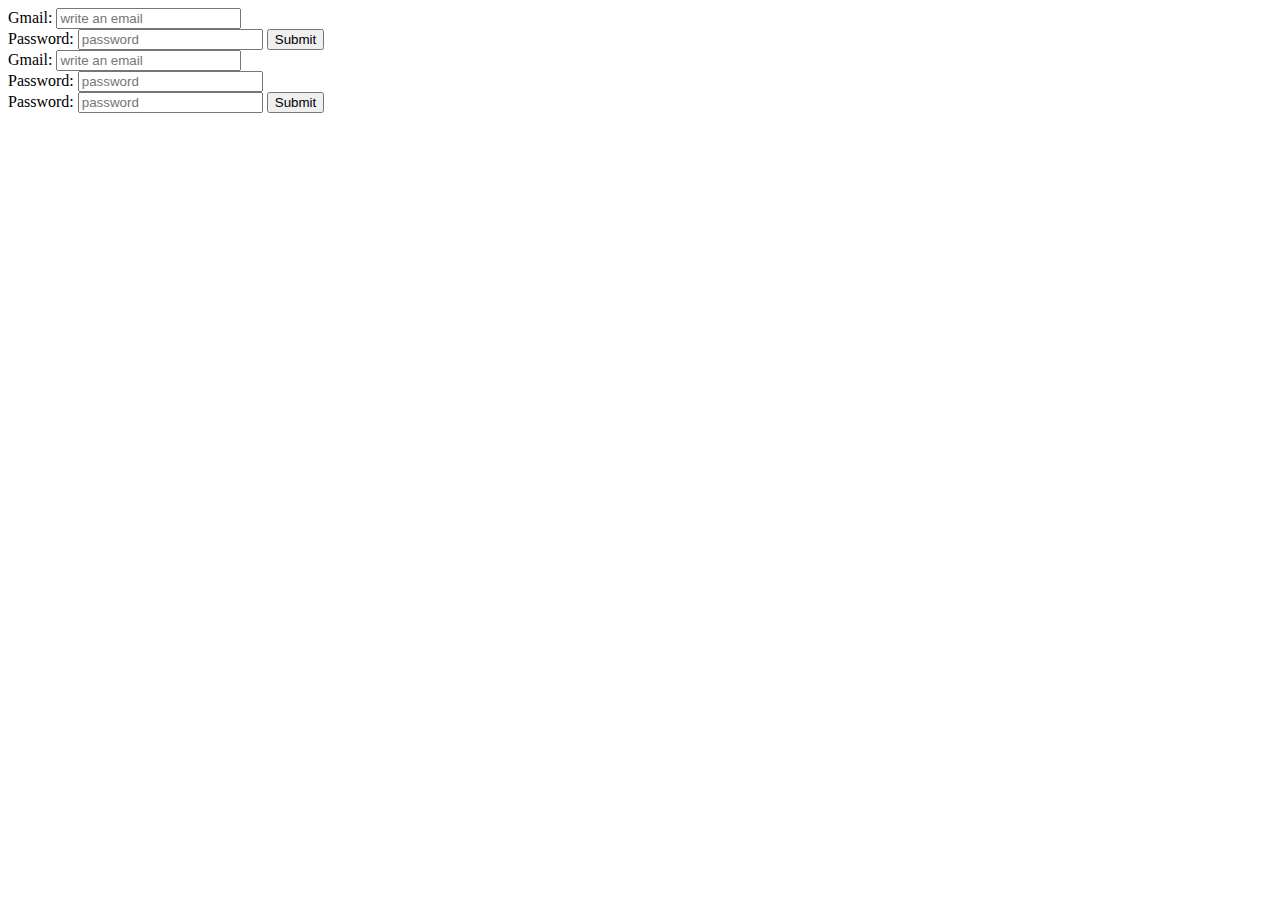
==== index.html @ 6d87e53d "register form" ====
<!DOCTYPE html>
<html lang="en">

<head>
    <meta charset="UTF-8">
    <meta http-equiv="X-UA-Compatible" content="IE=edge">
    <meta name="viewport" content="width=device-width, initial-scale=1.0">
    <title>Login</title>
</head>

<body>
    <div class="login" id="login">
        <form action="">
            <label for="gmail">Gmail:</label>
            <input type="text" id="gmail" name="gmail"  placeholder="write an email"required>
            <br>
            <label for="passowrd">Password:</label>
            <input type="password" id="password" name="password" placeholder="password" required>
            <button id="submit">Submit</button>
        </form>
    </div>   
    <div class="register" id="register">
        <form action="">
            <label for="gmail">Gmail:</label>
            <input type="text" id="gmail" name="gmail"  placeholder="write an email"required>
            <br>
            <label for="passowrd">Password:</label>
            <input type="password" id="password" name="password" placeholder="password" required>
            <br>
            <label for="passowrd">Password:</label>
            <input type="password" id="password" name="password" placeholder="password" required>
            <button id="submit">Submit</button>
        </form>
    </div>
</body>

</html>
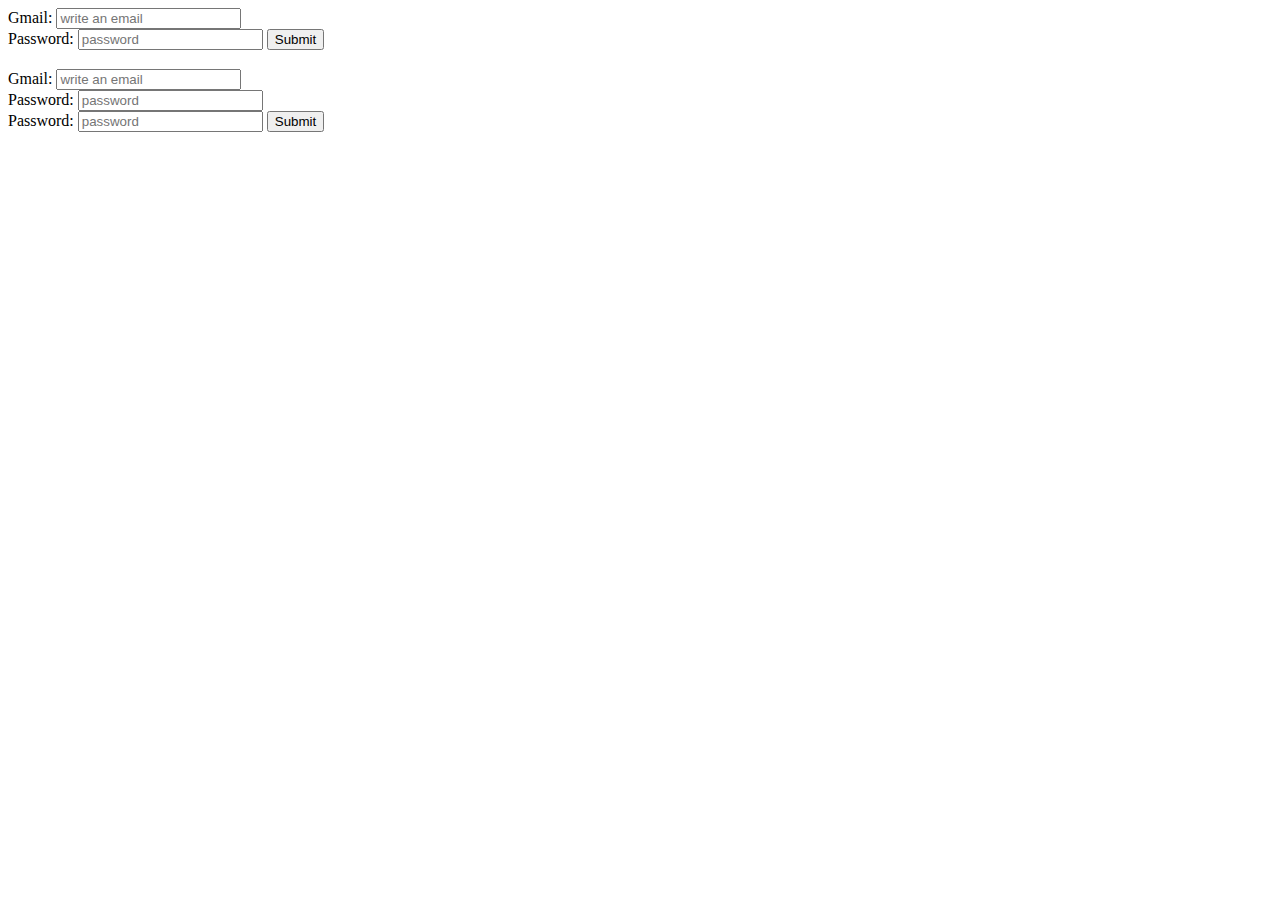
==== commit 9b4874c4: "invalid login" ====
--- a/index.html
+++ b/index.html
@@ -11,27 +11,30 @@
 <body>
     <div class="login" id="login">
         <form action="">
+            <div id="errorMsg"></div>
             <label for="gmail">Gmail:</label>
-            <input type="text" id="gmail" name="gmail"  placeholder="write an email"required>
+            <input type="text" id="gmail" name="gmail" placeholder="write an email" required>
             <br>
             <label for="passowrd">Password:</label>
             <input type="password" id="password" name="password" placeholder="password" required>
-            <button id="submit">Submit</button>
+            <button id="submit" type="button" onclick="getUserInfo()">Submit</button>
+            <h3></h3>
         </form>
-    </div>   
+    </div>
     <div class="register" id="register">
         <form action="">
-            <label for="gmail">Gmail:</label>
-            <input type="text" id="gmail" name="gmail"  placeholder="write an email"required>
+            <label for="gmailRegister">Gmail:</label>
+            <input type="text" id="gmailRegister" name="gmailRegister" placeholder="write an email" required>
+            <br>
+            <label for="passwordRegister">Password:</label>
+            <input type="password" id="passwordRegister" name="passwordRegister" placeholder="password" required>
             <br>
             <label for="passowrd">Password:</label>
-            <input type="password" id="password" name="password" placeholder="password" required>
-            <br>
-            <label for="passowrd">Password:</label>
-            <input type="password" id="password" name="password" placeholder="password" required>
-            <button id="submit">Submit</button>
+            <input type="password" id="passwordRegister2" name="passwordRegister2" placeholder="password" required>
+            <button id="Submit2" type="button">Submit</button>
         </form>
     </div>
+    <script src="style.js"></script>
 </body>
 
 </html>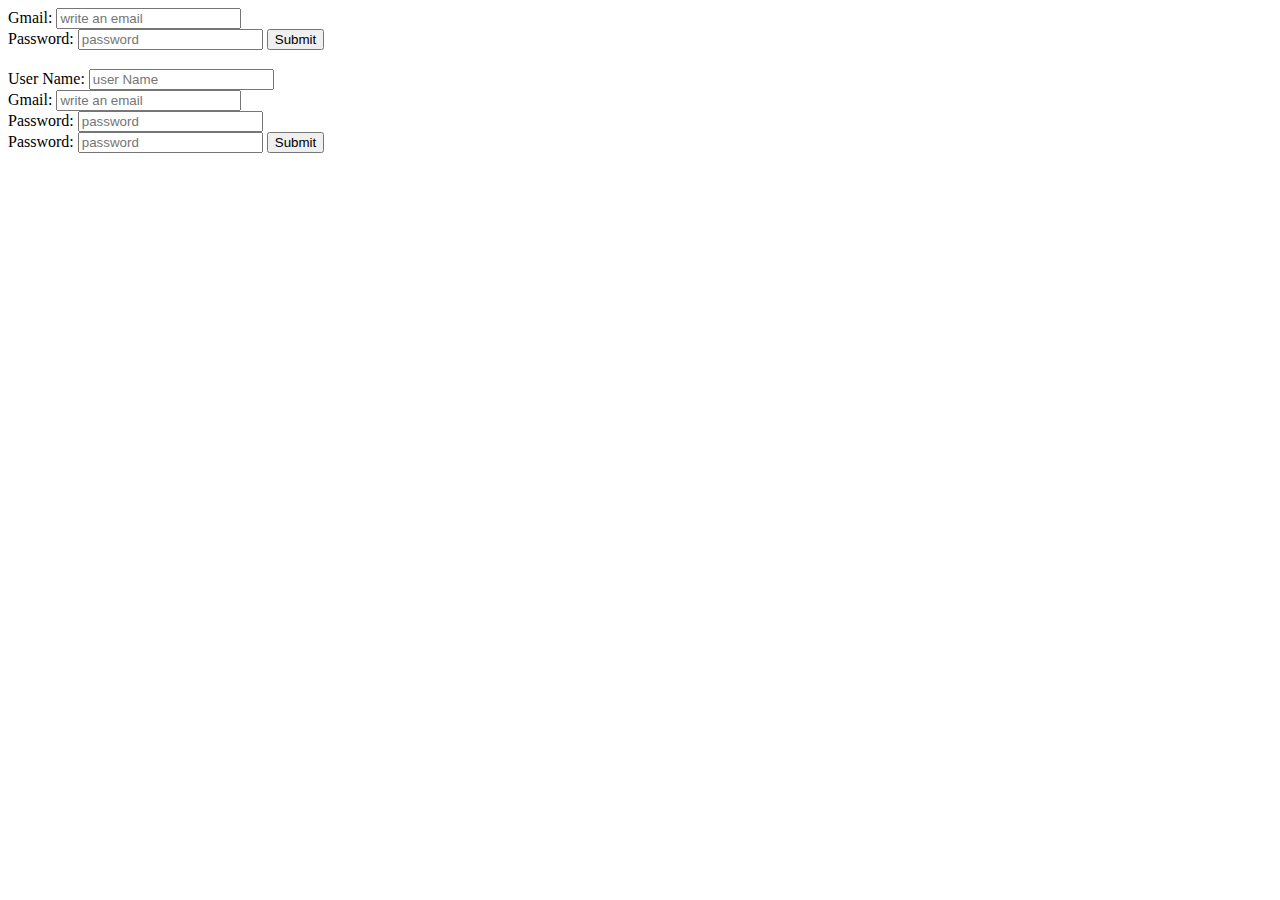
==== commit ead34d34: "register form alogrith done" ====
--- a/index.html
+++ b/index.html
@@ -10,7 +10,7 @@
 
 <body>
     <div class="login" id="login">
-        <form action="">
+        <form action="welcome.html">
             <div id="errorMsg"></div>
             <label for="gmail">Gmail:</label>
             <input type="text" id="gmail" name="gmail" placeholder="write an email" required>
@@ -22,7 +22,11 @@
         </form>
     </div>
     <div class="register" id="register">
-        <form action="">
+        <form action="#">
+            <div id="errorMsg2"></div>
+            <label for="userName">User Name:</label>
+            <input type="text" id="userName" name="userName" placeholder="user Name" required>
+            <br>
             <label for="gmailRegister">Gmail:</label>
             <input type="text" id="gmailRegister" name="gmailRegister" placeholder="write an email" required>
             <br>
@@ -31,7 +35,7 @@
             <br>
             <label for="passowrd">Password:</label>
             <input type="password" id="passwordRegister2" name="passwordRegister2" placeholder="password" required>
-            <button id="Submit2" type="button">Submit</button>
+            <button id="Submit2" type="button" onclick="addUser()">Submit</button>
         </form>
     </div>
     <script src="style.js"></script>
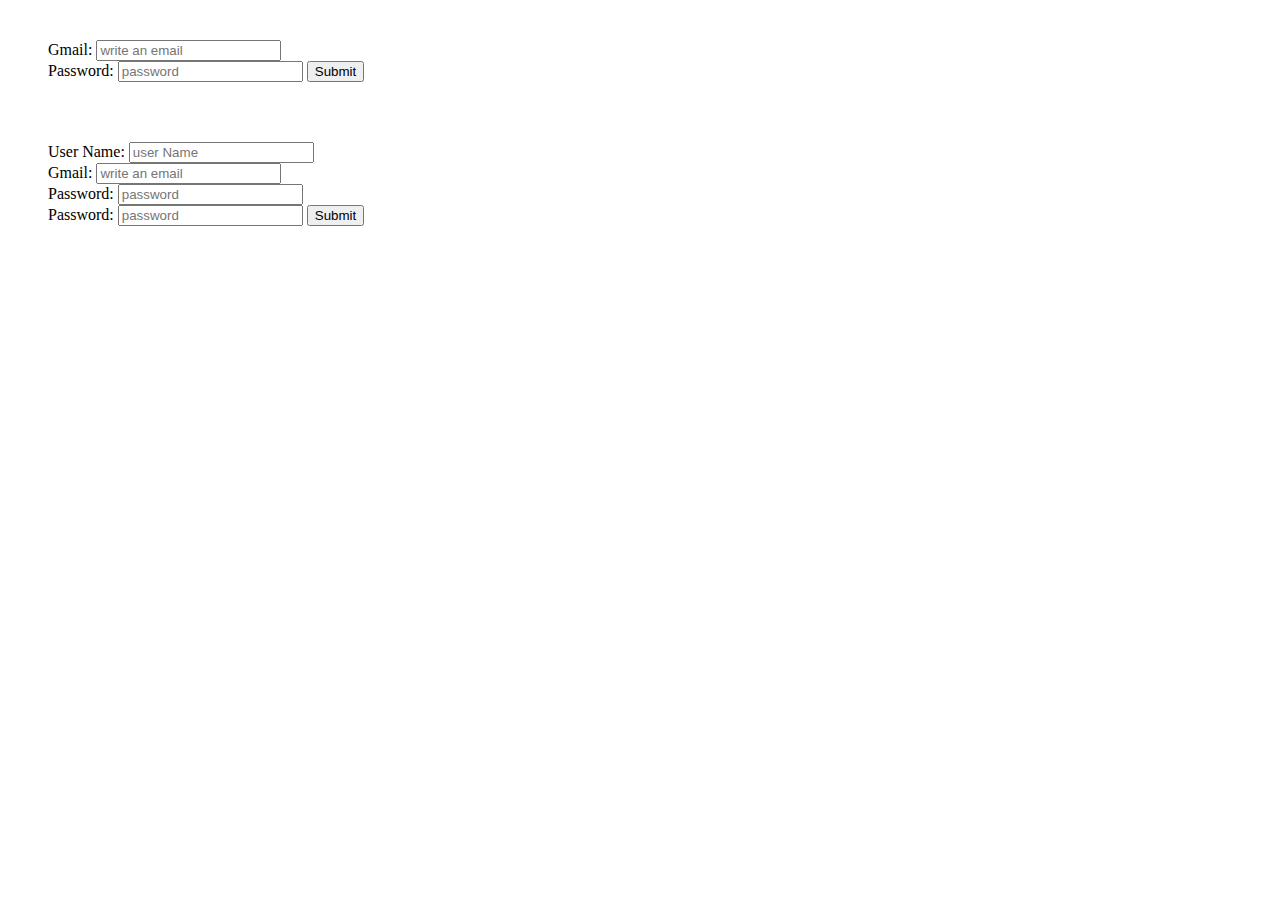
==== commit d2e2ca7d: "css errorMsg with some errors fixed" ====
--- a/index.html
+++ b/index.html
@@ -5,20 +5,20 @@
     <meta charset="UTF-8">
     <meta http-equiv="X-UA-Compatible" content="IE=edge">
     <meta name="viewport" content="width=device-width, initial-scale=1.0">
+    <link rel="stylesheet" href="main.css">
     <title>Login</title>
 </head>
 
 <body>
     <div class="login" id="login">
         <form action="welcome.html">
-            <div id="errorMsg"></div>
+            <div id="errorMsg" ></div>
             <label for="gmail">Gmail:</label>
             <input type="text" id="gmail" name="gmail" placeholder="write an email" required>
             <br>
             <label for="passowrd">Password:</label>
             <input type="password" id="password" name="password" placeholder="password" required>
             <button id="submit" type="button" onclick="getUserInfo()">Submit</button>
-            <h3></h3>
         </form>
     </div>
     <div class="register" id="register">
--- a/main.css
+++ b/main.css
@@ -0,0 +1,13 @@
+.login, .register{
+    padding: 20px;
+    margin: 20px;
+}
+#errorMsg , #errorMsg2{
+    display: none;
+    background-color: rgb(210, 89, 89);
+    color:white;
+    font-weight: bolder;
+    font-size: larger;
+    padding: 10px;
+    margin-bottom: 10px;
+}
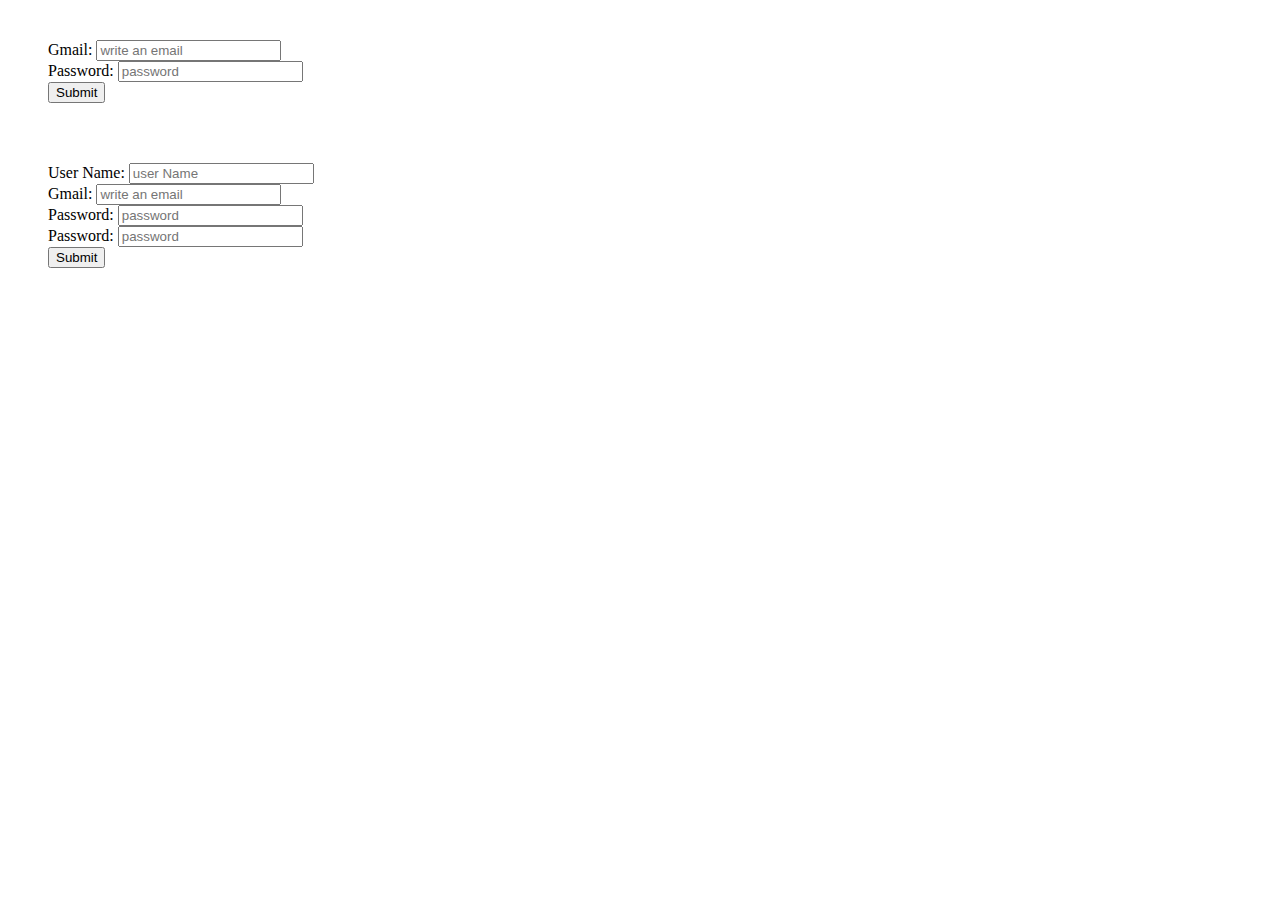
==== commit dad55160: "button style" ====
--- a/index.html
+++ b/index.html
@@ -18,6 +18,7 @@
             <br>
             <label for="passowrd">Password:</label>
             <input type="password" id="password" name="password" placeholder="password" required>
+            <br>
             <button id="submit" type="button" onclick="getUserInfo()">Submit</button>
         </form>
     </div>
@@ -35,6 +36,7 @@
             <br>
             <label for="passowrd">Password:</label>
             <input type="password" id="passwordRegister2" name="passwordRegister2" placeholder="password" required>
+            <br>
             <button id="Submit2" type="button" onclick="addUser()">Submit</button>
         </form>
     </div>
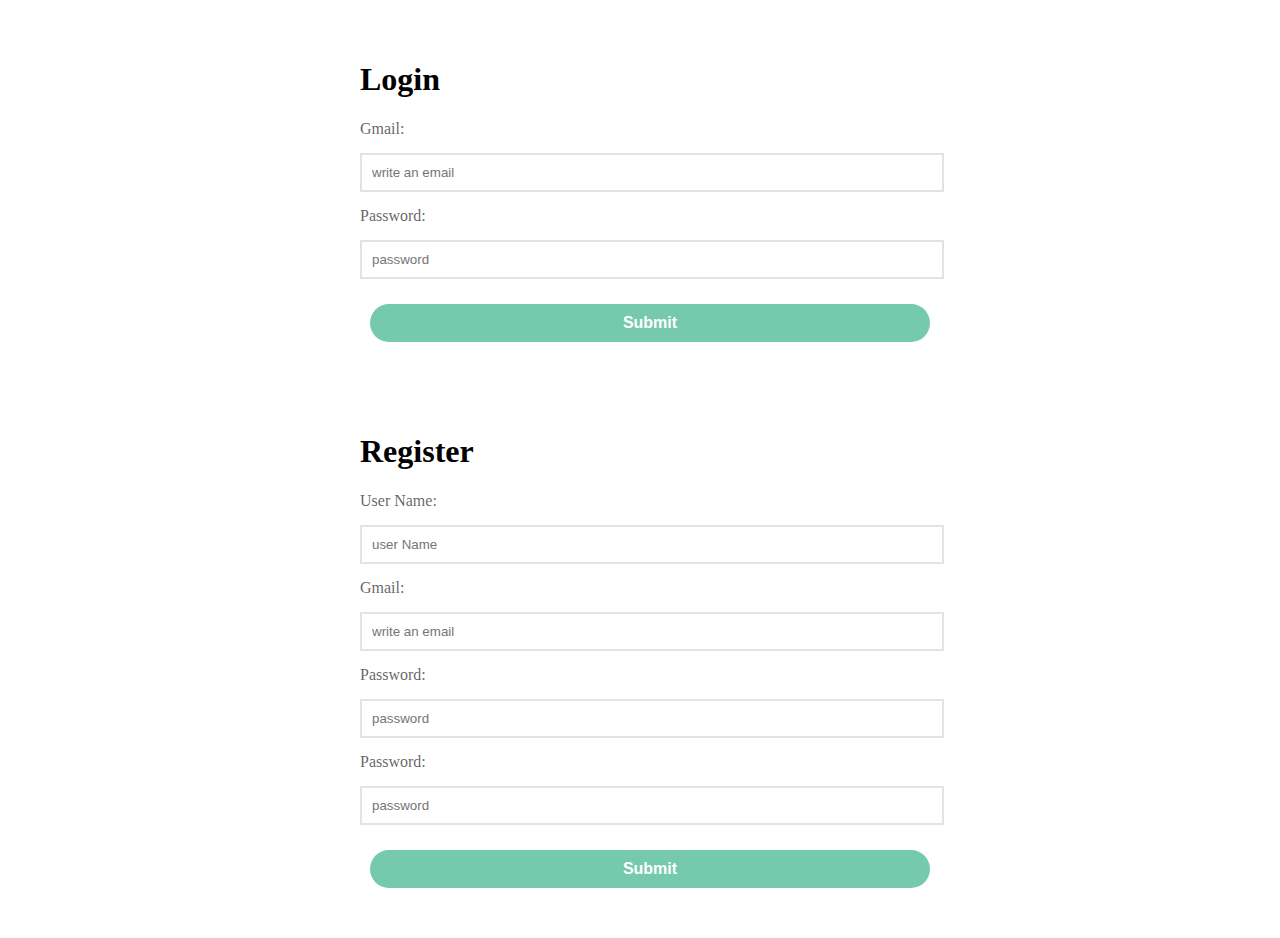
==== commit 87a68c71: "adjustment and project finisned" ====
--- a/index.html
+++ b/index.html
@@ -11,6 +11,7 @@
 
 <body>
     <div class="login" id="login">
+        <h1>Login</h1>
         <form action="welcome.html">
             <div id="errorMsg" ></div>
             <label for="gmail">Gmail:</label>
@@ -23,21 +24,22 @@
         </form>
     </div>
     <div class="register" id="register">
-        <form action="#">
-            <div id="errorMsg2"></div>
-            <label for="userName">User Name:</label>
-            <input type="text" id="userName" name="userName" placeholder="user Name" required>
+        <form action="#" >
+            <h1  >Register</h1>
+            <div   id="errorMsg2"></div>
+            <label  for="userName">User Name:</label>
+            <input  type="text" id="userName" name="userName" placeholder="user Name" required>
             <br>
-            <label for="gmailRegister">Gmail:</label>
-            <input type="text" id="gmailRegister" name="gmailRegister" placeholder="write an email" required>
+            <label   for="gmailRegister">Gmail:</label>
+            <input   type="text" id="gmailRegister" name="gmailRegister" placeholder="write an email" required>
             <br>
-            <label for="passwordRegister">Password:</label>
-            <input type="password" id="passwordRegister" name="passwordRegister" placeholder="password" required>
+            <label  class="registerDisplay" for="passwordRegister">Password:</label>
+            <input  type="password" id="passwordRegister" name="passwordRegister" placeholder="password" required>
             <br>
-            <label for="passowrd">Password:</label>
-            <input type="password" id="passwordRegister2" name="passwordRegister2" placeholder="password" required>
+            <label  for="passowrd">Password:</label>
+            <input  type="password" id="passwordRegister2" name="passwordRegister2" placeholder="password" required>
             <br>
-            <button id="Submit2" type="button" onclick="addUser()">Submit</button>
+            <button  id="Submit2" type="button" onclick="addUser()">Submit</button>
         </form>
     </div>
     <script src="style.js"></script>
--- a/main.css
+++ b/main.css
@@ -1,3 +1,7 @@
+body{
+    width: 50%;
+    margin: auto;
+}
 .login, .register{
     padding: 20px;
     margin: 20px;
@@ -11,3 +15,39 @@
     padding: 10px;
     margin-bottom: 10px;
 }
+button{
+    width: 100%;
+    background-color: rgb(117, 201, 173);
+    border: none;
+    padding: 10px;
+    margin: 10px;
+    border-radius: 20px;
+    color: white;
+    font-size: 1em;
+    font-weight: bolder;
+}
+button:hover{
+    background-color: rgb(0, 117, 78);
+    font-size: 20px;
+    color:blanchedalmond;
+}
+input{
+    border: 2px solid rgba(209, 196, 196, 0.509);
+    margin-bottom: 15px;
+    margin-top: 15px;
+    width: 100%;
+    padding: 10px;
+}
+input:hover{
+    background-color: rgba(135, 214, 214, 0.169);
+}
+label{
+    color: rgba(39, 29, 29, 0.71);
+   
+}
+
+
+.actives{
+  border-bottom: 5px solid aquamarine ;  
+}
+
